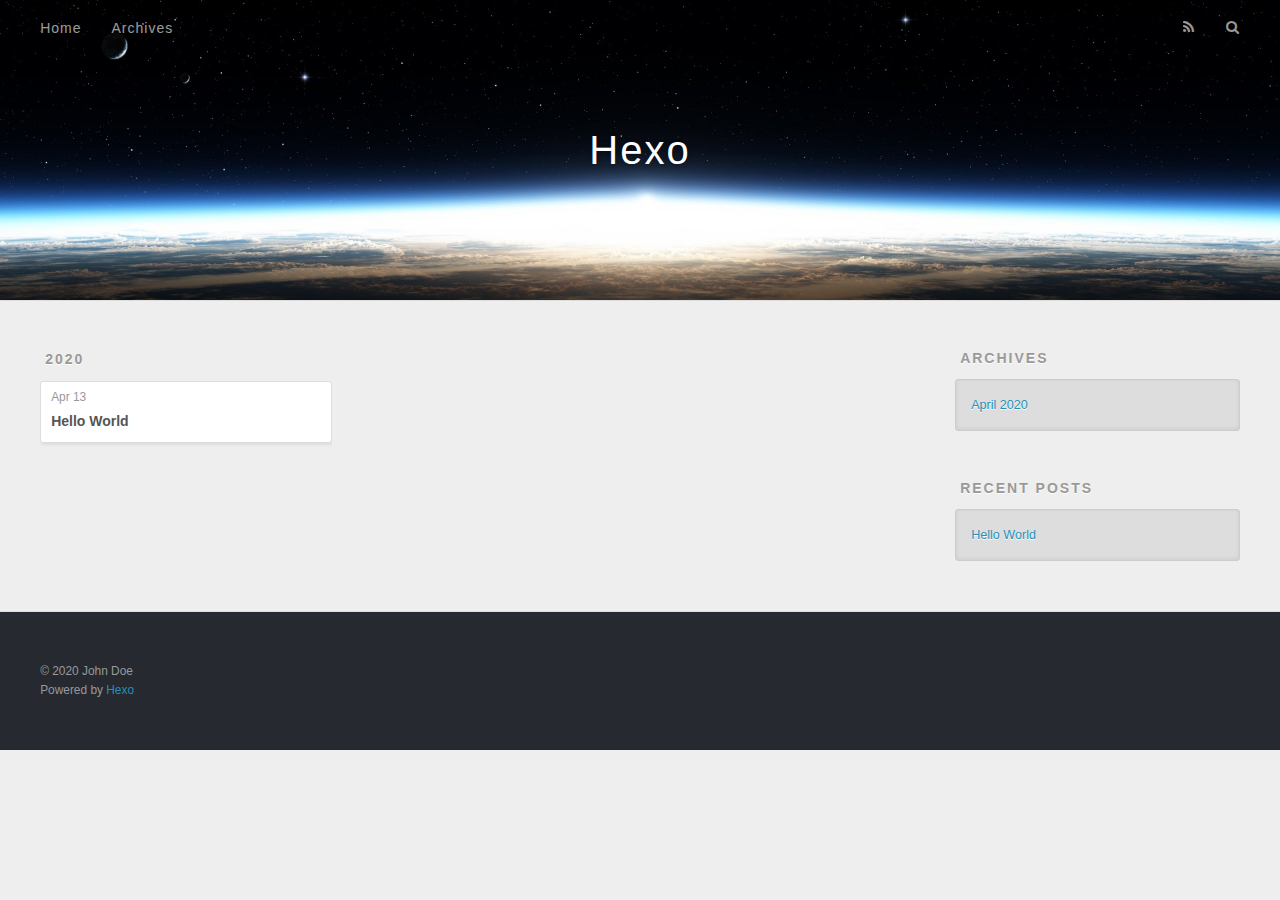
==== archives/index.html @ 8955d58e "Site updated: 2020-04-13 22:33:28" ====
<!DOCTYPE html>
<html>
<head>
  <meta charset="utf-8">
  

  
  <title>Archives | Hexo</title>
  <meta name="viewport" content="width=device-width, initial-scale=1, maximum-scale=1">
  <meta property="og:type" content="website">
<meta property="og:title" content="Hexo">
<meta property="og:url" content="http://yoursite.com/archives/index.html">
<meta property="og:site_name" content="Hexo">
<meta property="og:locale" content="en_US">
<meta property="article:author" content="John Doe">
<meta name="twitter:card" content="summary">
  
    <link rel="alternate" href="/atom.xml" title="Hexo" type="application/atom+xml">
  
  
    <link rel="icon" href="/favicon.png">
  
  
    <link href="//fonts.googleapis.com/css?family=Source+Code+Pro" rel="stylesheet" type="text/css">
  
  
<link rel="stylesheet" href="/css/style.css">

<meta name="generator" content="Hexo 4.2.0"></head>

<body>
  <div id="container">
    <div id="wrap">
      <header id="header">
  <div id="banner"></div>
  <div id="header-outer" class="outer">
    <div id="header-title" class="inner">
      <h1 id="logo-wrap">
        <a href="/" id="logo">Hexo</a>
      </h1>
      
    </div>
    <div id="header-inner" class="inner">
      <nav id="main-nav">
        <a id="main-nav-toggle" class="nav-icon"></a>
        
          <a class="main-nav-link" href="/">Home</a>
        
          <a class="main-nav-link" href="/archives">Archives</a>
        
      </nav>
      <nav id="sub-nav">
        
          <a id="nav-rss-link" class="nav-icon" href="/atom.xml" title="RSS Feed"></a>
        
        <a id="nav-search-btn" class="nav-icon" title="Search"></a>
      </nav>
      <div id="search-form-wrap">
        <form action="//google.com/search" method="get" accept-charset="UTF-8" class="search-form"><input type="search" name="q" class="search-form-input" placeholder="Search"><button type="submit" class="search-form-submit">&#xF002;</button><input type="hidden" name="sitesearch" value="http://yoursite.com"></form>
      </div>
    </div>
  </div>
</header>
      <div class="outer">
        <section id="main">
  
  
    
    
      
      
      <section class="archives-wrap">
        <div class="archive-year-wrap">
          <a href="/archives/2020" class="archive-year">2020</a>
        </div>
        <div class="archives">
    
    <article class="archive-article archive-type-post">
  <div class="archive-article-inner">
    <header class="archive-article-header">
      <a href="/2020/04/13/hello-world/" class="archive-article-date">
  <time datetime="2020-04-13T14:21:09.228Z" itemprop="datePublished">Apr 13</time>
</a>
      
  
    <h1 itemprop="name">
      <a class="archive-article-title" href="/2020/04/13/hello-world/">Hello World</a>
    </h1>
  

    </header>
  </div>
</article>
  
  
    </div></section>
  


</section>
        
          <aside id="sidebar">
  
    

  
    

  
    
  
    
  <div class="widget-wrap">
    <h3 class="widget-title">Archives</h3>
    <div class="widget">
      <ul class="archive-list"><li class="archive-list-item"><a class="archive-list-link" href="/archives/2020/04/">April 2020</a></li></ul>
    </div>
  </div>


  
    
  <div class="widget-wrap">
    <h3 class="widget-title">Recent Posts</h3>
    <div class="widget">
      <ul>
        
          <li>
            <a href="/2020/04/13/hello-world/">Hello World</a>
          </li>
        
      </ul>
    </div>
  </div>

  
</aside>
        
      </div>
      <footer id="footer">
  
  <div class="outer">
    <div id="footer-info" class="inner">
      &copy; 2020 John Doe<br>
      Powered by <a href="http://hexo.io/" target="_blank">Hexo</a>
    </div>
  </div>
</footer>
    </div>
    <nav id="mobile-nav">
  
    <a href="/" class="mobile-nav-link">Home</a>
  
    <a href="/archives" class="mobile-nav-link">Archives</a>
  
</nav>
    

<script src="//ajax.googleapis.com/ajax/libs/jquery/2.0.3/jquery.min.js"></script>


  
<link rel="stylesheet" href="/fancybox/jquery.fancybox.css">

  
<script src="/fancybox/jquery.fancybox.pack.js"></script>




<script src="/js/script.js"></script>




  </div>
</body>
</html>
---- css/style.css ----
body {
  width: 100%;
}
body:before,
body:after {
  content: "";
  display: table;
}
body:after {
  clear: both;
}
html,
body,
div,
span,
applet,
object,
iframe,
h1,
h2,
h3,
h4,
h5,
h6,
p,
blockquote,
pre,
a,
abbr,
acronym,
address,
big,
cite,
code,
del,
dfn,
em,
img,
ins,
kbd,
q,
s,
samp,
small,
strike,
strong,
sub,
sup,
tt,
var,
dl,
dt,
dd,
ol,
ul,
li,
fieldset,
form,
label,
legend,
table,
caption,
tbody,
tfoot,
thead,
tr,
th,
td {
  margin: 0;
  padding: 0;
  border: 0;
  outline: 0;
  font-weight: inherit;
  font-style: inherit;
  font-family: inherit;
  font-size: 100%;
  vertical-align: baseline;
}
body {
  line-height: 1;
  color: #000;
  background: #fff;
}
ol,
ul {
  list-style: none;
}
table {
  border-collapse: separate;
  border-spacing: 0;
  vertical-align: middle;
}
caption,
th,
td {
  text-align: left;
  font-weight: normal;
  vertical-align: middle;
}
a img {
  border: none;
}
input,
button {
  margin: 0;
  padding: 0;
}
input::-moz-focus-inner,
button::-moz-focus-inner {
  border: 0;
  padding: 0;
}
@font-face {
  font-family: FontAwesome;
  font-style: normal;
  font-weight: normal;
  src: url("fonts/fontawesome-webfont.eot?v=#4.0.3");
  src: url("fonts/fontawesome-webfont.eot?#iefix&v=#4.0.3") format("embedded-opentype"), url("fonts/fontawesome-webfont.woff?v=#4.0.3") format("woff"), url("fonts/fontawesome-webfont.ttf?v=#4.0.3") format("truetype"), url("fonts/fontawesome-webfont.svg#fontawesomeregular?v=#4.0.3") format("svg");
}
html,
body,
#container {
  height: 100%;
}
body {
  background: #eee;
  font: 14px -apple-system, BlinkMacSystemFont, "Segoe UI", "Roboto", "Oxygen", "Ubuntu", "Cantarell", "Fira Sans", "Droid Sans", "Helvetica Neue", sans-serif;
  -webkit-text-size-adjust: 100%;
}
.outer {
  max-width: 1220px;
  margin: 0 auto;
  padding: 0 20px;
}
.outer:before,
.outer:after {
  content: "";
  display: table;
}
.outer:after {
  clear: both;
}
.inner {
  display: inline;
  float: left;
  width: 98.33333333333333%;
  margin: 0 0.833333333333333%;
}
.left,
.alignleft {
  float: left;
}
.right,
.alignright {
  float: right;
}
.clear {
  clear: both;
}
#container {
  position: relative;
}
.mobile-nav-on {
  overflow: hidden;
}
#wrap {
  height: 100%;
  width: 100%;
  position: absolute;
  top: 0;
  left: 0;
  -webkit-transition: 0.2s ease-out;
  -moz-transition: 0.2s ease-out;
  -ms-transition: 0.2s ease-out;
  transition: 0.2s ease-out;
  z-index: 1;
  background: #eee;
}
.mobile-nav-on #wrap {
  left: 280px;
}
@media screen and (min-width: 768px) {
  #main {
    display: inline;
    float: left;
    width: 73.33333333333333%;
    margin: 0 0.833333333333333%;
  }
}
.article-date,
.article-category-link,
.archive-year,
.widget-title {
  text-decoration: none;
  text-transform: uppercase;
  letter-spacing: 2px;
  color: #999;
  margin-bottom: 1em;
  margin-left: 5px;
  line-height: 1em;
  text-shadow: 0 1px #fff;
  font-weight: bold;
}
.article-inner,
.archive-article-inner {
  background: #fff;
  -webkit-box-shadow: 1px 2px 3px #ddd;
  box-shadow: 1px 2px 3px #ddd;
  border: 1px solid #ddd;
  border-radius: 3px;
}
.article-entry h1,
.widget h1 {
  font-size: 2em;
}
.article-entry h2,
.widget h2 {
  font-size: 1.5em;
}
.article-entry h3,
.widget h3 {
  font-size: 1.3em;
}
.article-entry h4,
.widget h4 {
  font-size: 1.2em;
}
.article-entry h5,
.widget h5 {
  font-size: 1em;
}
.article-entry h6,
.widget h6 {
  font-size: 1em;
  color: #999;
}
.article-entry hr,
.widget hr {
  border: 1px dashed #ddd;
}
.article-entry strong,
.widget strong {
  font-weight: bold;
}
.article-entry em,
.widget em,
.article-entry cite,
.widget cite {
  font-style: italic;
}
.article-entry sup,
.widget sup,
.article-entry sub,
.widget sub {
  font-size: 0.75em;
  line-height: 0;
  position: relative;
  vertical-align: baseline;
}
.article-entry sup,
.widget sup {
  top: -0.5em;
}
.article-entry sub,
.widget sub {
  bottom: -0.2em;
}
.article-entry small,
.widget small {
  font-size: 0.85em;
}
.article-entry acronym,
.widget acronym,
.article-entry abbr,
.widget abbr {
  border-bottom: 1px dotted;
}
.article-entry ul,
.widget ul,
.article-entry ol,
.widget ol,
.article-entry dl,
.widget dl {
  margin: 0 20px;
  line-height: 1.6em;
}
.article-entry ul ul,
.widget ul ul,
.article-entry ol ul,
.widget ol ul,
.article-entry ul ol,
.widget ul ol,
.article-entry ol ol,
.widget ol ol {
  margin-top: 0;
  margin-bottom: 0;
}
.article-entry ul,
.widget ul {
  list-style: disc;
}
.article-entry ol,
.widget ol {
  list-style: decimal;
}
.article-entry dt,
.widget dt {
  font-weight: bold;
}
#header {
  height: 300px;
  position: relative;
  border-bottom: 1px solid #ddd;
}
#header:before,
#header:after {
  content: "";
  position: absolute;
  left: 0;
  right: 0;
  height: 40px;
}
#header:before {
  top: 0;
  background: -webkit-linear-gradient(rgba(0,0,0,0.2), transparent);
  background: -moz-linear-gradient(rgba(0,0,0,0.2), transparent);
  background: -ms-linear-gradient(rgba(0,0,0,0.2), transparent);
  background: linear-gradient(rgba(0,0,0,0.2), transparent);
}
#header:after {
  bottom: 0;
  background: -webkit-linear-gradient(transparent, rgba(0,0,0,0.2));
  background: -moz-linear-gradient(transparent, rgba(0,0,0,0.2));
  background: -ms-linear-gradient(transparent, rgba(0,0,0,0.2));
  background: linear-gradient(transparent, rgba(0,0,0,0.2));
}
#header-outer {
  height: 100%;
  position: relative;
}
#header-inner {
  position: relative;
  overflow: hidden;
}
#banner {
  position: absolute;
  top: 0;
  left: 0;
  width: 100%;
  height: 100%;
  background: url("images/banner.jpg") center #000;
  -webkit-background-size: cover;
  -moz-background-size: cover;
  background-size: cover;
  z-index: -1;
}
#header-title {
  text-align: center;
  height: 40px;
  position: absolute;
  top: 50%;
  left: 0;
  margin-top: -20px;
}
#logo,
#subtitle {
  text-decoration: none;
  color: #fff;
  font-weight: 300;
  text-shadow: 0 1px 4px rgba(0,0,0,0.3);
}
#logo {
  font-size: 40px;
  line-height: 40px;
  letter-spacing: 2px;
}
#subtitle {
  font-size: 16px;
  line-height: 16px;
  letter-spacing: 1px;
}
#subtitle-wrap {
  margin-top: 16px;
}
#main-nav {
  float: left;
  margin-left: -15px;
}
.nav-icon,
.main-nav-link {
  float: left;
  color: #fff;
  opacity: 0.6;
  text-decoration: none;
  text-shadow: 0 1px rgba(0,0,0,0.2);
  -webkit-transition: opacity 0.2s;
  -moz-transition: opacity 0.2s;
  -ms-transition: opacity 0.2s;
  transition: opacity 0.2s;
  display: block;
  padding: 20px 15px;
}
.nav-icon:hover,
.main-nav-link:hover {
  opacity: 1;
}
.nav-icon {
  font-family: FontAwesome;
  text-align: center;
  font-size: 14px;
  width: 14px;
  height: 14px;
  padding: 20px 15px;
  position: relative;
  cursor: pointer;
}
.main-nav-link {
  font-weight: 300;
  letter-spacing: 1px;
}
@media screen and (max-width: 479px) {
  .main-nav-link {
    display: none;
  }
}
#main-nav-toggle {
  display: none;
}
#main-nav-toggle:before {
  content: "\f0c9";
}
@media screen and (max-width: 479px) {
  #main-nav-toggle {
    display: block;
  }
}
#sub-nav {
  float: right;
  margin-right: -15px;
}
#nav-rss-link:before {
  content: "\f09e";
}
#nav-search-btn:before {
  content: "\f002";
}
#search-form-wrap {
  position: absolute;
  top: 15px;
  width: 150px;
  height: 30px;
  right: -150px;
  opacity: 0;
  -webkit-transition: 0.2s ease-out;
  -moz-transition: 0.2s ease-out;
  -ms-transition: 0.2s ease-out;
  transition: 0.2s ease-out;
}
#search-form-wrap.on {
  opacity: 1;
  right: 0;
}
@media screen and (max-width: 479px) {
  #search-form-wrap {
    width: 100%;
    right: -100%;
  }
}
.search-form {
  position: absolute;
  top: 0;
  left: 0;
  right: 0;
  background: #fff;
  padding: 5px 15px;
  border-radius: 15px;
  -webkit-box-shadow: 0 0 10px rgba(0,0,0,0.3);
  box-shadow: 0 0 10px rgba(0,0,0,0.3);
}
.search-form-input {
  border: none;
  background: none;
  color: #555;
  width: 100%;
  font: 13px -apple-system, BlinkMacSystemFont, "Segoe UI", "Roboto", "Oxygen", "Ubuntu", "Cantarell", "Fira Sans", "Droid Sans", "Helvetica Neue", sans-serif;
  outline: none;
}
.search-form-input::-webkit-search-results-decoration,
.search-form-input::-webkit-search-cancel-button {
  -webkit-appearance: none;
}
.search-form-submit {
  position: absolute;
  top: 50%;
  right: 10px;
  margin-top: -7px;
  font: 13px FontAwesome;
  border: none;
  background: none;
  color: #bbb;
  cursor: pointer;
}
.search-form-submit:hover,
.search-form-submit:focus {
  color: #777;
}
.article {
  margin: 50px 0;
}
.article-inner {
  overflow: hidden;
}
.article-meta:before,
.article-meta:after {
  content: "";
  display: table;
}
.article-meta:after {
  clear: both;
}
.article-date {
  float: left;
}
.article-category {
  float: left;
  line-height: 1em;
  color: #ccc;
  text-shadow: 0 1px #fff;
  margin-left: 8px;
}
.article-category:before {
  content: "\2022";
}
.article-category-link {
  margin: 0 12px 1em;
}
.article-header {
  padding: 20px 20px 0;
}
.article-title {
  text-decoration: none;
  font-size: 2em;
  font-weight: bold;
  color: #555;
  line-height: 1.1em;
  -webkit-transition: color 0.2s;
  -moz-transition: color 0.2s;
  -ms-transition: color 0.2s;
  transition: color 0.2s;
}
a.article-title:hover {
  color: #258fb8;
}
.article-entry {
  color: #555;
  padding: 0 20px;
}
.article-entry:before,
.article-entry:after {
  content: "";
  display: table;
}
.article-entry:after {
  clear: both;
}
.article-entry p,
.article-entry table {
  line-height: 1.6em;
  margin: 1.6em 0;
}
.article-entry h1,
.article-entry h2,
.article-entry h3,
.article-entry h4,
.article-entry h5,
.article-entry h6 {
  font-weight: bold;
}
.article-entry h1,
.article-entry h2,
.article-entry h3,
.article-entry h4,
.article-entry h5,
.article-entry h6 {
  line-height: 1.1em;
  margin: 1.1em 0;
}
.article-entry a {
  color: #258fb8;
  text-decoration: none;
}
.article-entry a:hover {
  text-decoration: underline;
}
.article-entry ul,
.article-entry ol,
.article-entry dl {
  margin-top: 1.6em;
  margin-bottom: 1.6em;
}
.article-entry img,
.article-entry video {
  max-width: 100%;
  height: auto;
  display: block;
  margin: auto;
}
.article-entry iframe {
  border: none;
}
.article-entry table {
  width: 100%;
  border-collapse: collapse;
  border-spacing: 0;
}
.article-entry th {
  font-weight: bold;
  border-bottom: 3px solid #ddd;
  padding-bottom: 0.5em;
}
.article-entry td {
  border-bottom: 1px solid #ddd;
  padding: 10px 0;
}
.article-entry blockquote {
  font-family: Georgia, "Times New Roman", serif;
  font-size: 1.4em;
  margin: 1.6em 20px;
  text-align: center;
}
.article-entry blockquote footer {
  font-size: 14px;
  margin: 1.6em 0;
  font-family: -apple-system, BlinkMacSystemFont, "Segoe UI", "Roboto", "Oxygen", "Ubuntu", "Cantarell", "Fira Sans", "Droid Sans", "Helvetica Neue", sans-serif;
}
.article-entry blockquote footer cite:before {
  content: "—";
  padding: 0 0.5em;
}
.article-entry .pullquote {
  text-align: left;
  width: 45%;
  margin: 0;
}
.article-entry .pullquote.left {
  margin-left: 0.5em;
  margin-right: 1em;
}
.article-entry .pullquote.right {
  margin-right: 0.5em;
  margin-left: 1em;
}
.article-entry .caption {
  color: #999;
  display: block;
  font-size: 0.9em;
  margin-top: 0.5em;
  position: relative;
  text-align: center;
}
.article-entry .video-container {
  position: relative;
  padding-top: 56.25%;
  height: 0;
  overflow: hidden;
}
.article-entry .video-container iframe,
.article-entry .video-container object,
.article-entry .video-container embed {
  position: absolute;
  top: 0;
  left: 0;
  width: 100%;
  height: 100%;
  margin-top: 0;
}
.article-more-link a {
  display: inline-block;
  line-height: 1em;
  padding: 6px 15px;
  border-radius: 15px;
  background: #eee;
  color: #999;
  text-shadow: 0 1px #fff;
  text-decoration: none;
}
.article-more-link a:hover {
  background: #258fb8;
  color: #fff;
  text-decoration: none;
  text-shadow: 0 1px #1e7293;
}
.article-footer {
  font-size: 0.85em;
  line-height: 1.6em;
  border-top: 1px solid #ddd;
  padding-top: 1.6em;
  margin: 0 20px 20px;
}
.article-footer:before,
.article-footer:after {
  content: "";
  display: table;
}
.article-footer:after {
  clear: both;
}
.article-footer a {
  color: #999;
  text-decoration: none;
}
.article-footer a:hover {
  color: #555;
}
.article-tag-list-item {
  float: left;
  margin-right: 10px;
}
.article-tag-list-link:before {
  content: "#";
}
.article-comment-link {
  float: right;
}
.article-comment-link:before {
  content: "\f075";
  font-family: FontAwesome;
  padding-right: 8px;
}
.article-share-link {
  cursor: pointer;
  float: right;
  margin-left: 20px;
}
.article-share-link:before {
  content: "\f064";
  font-family: FontAwesome;
  padding-right: 6px;
}
#article-nav {
  position: relative;
}
#article-nav:before,
#article-nav:after {
  content: "";
  display: table;
}
#article-nav:after {
  clear: both;
}
@media screen and (min-width: 768px) {
  #article-nav {
    margin: 50px 0;
  }
  #article-nav:before {
    width: 8px;
    height: 8px;
    position: absolute;
    top: 50%;
    left: 50%;
    margin-top: -4px;
    margin-left: -4px;
    content: "";
    border-radius: 50%;
    background: #ddd;
    -webkit-box-shadow: 0 1px 2px #fff;
    box-shadow: 0 1px 2px #fff;
  }
}
.article-nav-link-wrap {
  text-decoration: none;
  text-shadow: 0 1px #fff;
  color: #999;
  -webkit-box-sizing: border-box;
  -moz-box-sizing: border-box;
  box-sizing: border-box;
  margin-top: 50px;
  text-align: center;
  display: block;
}
.article-nav-link-wrap:hover {
  color: #555;
}
@media screen and (min-width: 768px) {
  .article-nav-link-wrap {
    width: 50%;
    margin-top: 0;
  }
}
@media screen and (min-width: 768px) {
  #article-nav-newer {
    float: left;
    text-align: right;
    padding-right: 20px;
  }
}
@media screen and (min-width: 768px) {
  #article-nav-older {
    float: right;
    text-align: left;
    padding-left: 20px;
  }
}
.article-nav-caption {
  text-transform: uppercase;
  letter-spacing: 2px;
  color: #ddd;
  line-height: 1em;
  font-weight: bold;
}
#article-nav-newer .article-nav-caption {
  margin-right: -2px;
}
.article-nav-title {
  font-size: 0.85em;
  line-height: 1.6em;
  margin-top: 0.5em;
}
.article-share-box {
  position: absolute;
  display: none;
  background: #fff;
  -webkit-box-shadow: 1px 2px 10px rgba(0,0,0,0.2);
  box-shadow: 1px 2px 10px rgba(0,0,0,0.2);
  border-radius: 3px;
  margin-left: -145px;
  overflow: hidden;
  z-index: 1;
}
.article-share-box.on {
  display: block;
}
.article-share-input {
  width: 100%;
  background: none;
  -webkit-box-sizing: border-box;
  -moz-box-sizing: border-box;
  box-sizing: border-box;
  font: 14px -apple-system, BlinkMacSystemFont, "Segoe UI", "Roboto", "Oxygen", "Ubuntu", "Cantarell", "Fira Sans", "Droid Sans", "Helvetica Neue", sans-serif;
  padding: 0 15px;
  color: #555;
  outline: none;
  border: 1px solid #ddd;
  border-radius: 3px 3px 0 0;
  height: 36px;
  line-height: 36px;
}
.article-share-links {
  background: #eee;
}
.article-share-links:before,
.article-share-links:after {
  content: "";
  display: table;
}
.article-share-links:after {
  clear: both;
}
.article-share-twitter,
.article-share-facebook,
.article-share-pinterest,
.article-share-google {
  width: 50px;
  height: 36px;
  display: block;
  float: left;
  position: relative;
  color: #999;
  text-shadow: 0 1px #fff;
}
.article-share-twitter:before,
.article-share-facebook:before,
.article-share-pinterest:before,
.article-share-google:before {
  font-size: 20px;
  font-family: FontAwesome;
  width: 20px;
  height: 20px;
  position: absolute;
  top: 50%;
  left: 50%;
  margin-top: -10px;
  margin-left: -10px;
  text-align: center;
}
.article-share-twitter:hover,
.article-share-facebook:hover,
.article-share-pinterest:hover,
.article-share-google:hover {
  color: #fff;
}
.article-share-twitter:before {
  content: "\f099";
}
.article-share-twitter:hover {
  background: #00aced;
  text-shadow: 0 1px #008abe;
}
.article-share-facebook:before {
  content: "\f09a";
}
.article-share-facebook:hover {
  background: #3b5998;
  text-shadow: 0 1px #2f477a;
}
.article-share-pinterest:before {
  content: "\f0d2";
}
.article-share-pinterest:hover {
  background: #cb2027;
  text-shadow: 0 1px #a21a1f;
}
.article-share-google:before {
  content: "\f0d5";
}
.article-share-google:hover {
  background: #dd4b39;
  text-shadow: 0 1px #be3221;
}
.article-gallery {
  background: #000;
  position: relative;
}
.article-gallery-photos {
  position: relative;
  overflow: hidden;
}
.article-gallery-img {
  display: none;
  max-width: 100%;
}
.article-gallery-img:first-child {
  display: block;
}
.article-gallery-img.loaded {
  position: absolute;
  display: block;
}
.article-gallery-img img {
  display: block;
  max-width: 100%;
  margin: 0 auto;
}
#comments {
  background: #fff;
  -webkit-box-shadow: 1px 2px 3px #ddd;
  box-shadow: 1px 2px 3px #ddd;
  padding: 20px;
  border: 1px solid #ddd;
  border-radius: 3px;
  margin: 50px 0;
}
#comments a {
  color: #258fb8;
}
.archives-wrap {
  margin: 50px 0;
}
.archives:before,
.archives:after {
  content: "";
  display: table;
}
.archives:after {
  clear: both;
}
.archive-year-wrap {
  margin-bottom: 1em;
}
.archives {
  -webkit-column-gap: 10px;
  -moz-column-gap: 10px;
  column-gap: 10px;
}
@media screen and (min-width: 480px) and (max-width: 767px) {
  .archives {
    -webkit-column-count: 2;
    -moz-column-count: 2;
    column-count: 2;
  }
}
@media screen and (min-width: 768px) {
  .archives {
    -webkit-column-count: 3;
    -moz-column-count: 3;
    column-count: 3;
  }
}
.archive-article {
  -webkit-column-break-inside: avoid;
  page-break-inside: avoid;
  overflow: hidden;
  break-inside: avoid-column;
}
.archive-article-inner {
  padding: 10px;
  margin-bottom: 15px;
}
.archive-article-title {
  text-decoration: none;
  font-weight: bold;
  color: #555;
  -webkit-transition: color 0.2s;
  -moz-transition: color 0.2s;
  -ms-transition: color 0.2s;
  transition: color 0.2s;
  line-height: 1.6em;
}
.archive-article-title:hover {
  color: #258fb8;
}
.archive-article-footer {
  margin-top: 1em;
}
.archive-article-date {
  color: #999;
  text-decoration: none;
  font-size: 0.85em;
  line-height: 1em;
  margin-bottom: 0.5em;
  display: block;
}
#page-nav {
  margin: 50px auto;
  background: #fff;
  -webkit-box-shadow: 1px 2px 3px #ddd;
  box-shadow: 1px 2px 3px #ddd;
  border: 1px solid #ddd;
  border-radius: 3px;
  text-align: center;
  color: #999;
  overflow: hidden;
}
#page-nav:before,
#page-nav:after {
  content: "";
  display: table;
}
#page-nav:after {
  clear: both;
}
#page-nav a,
#page-nav span {
  padding: 10px 20px;
  line-height: 1;
  height: 2ex;
}
#page-nav a {
  color: #999;
  text-decoration: none;
}
#page-nav a:hover {
  background: #999;
  color: #fff;
}
#page-nav .prev {
  float: left;
}
#page-nav .next {
  float: right;
}
#page-nav .page-number {
  display: inline-block;
}
@media screen and (max-width: 479px) {
  #page-nav .page-number {
    display: none;
  }
}
#page-nav .current {
  color: #555;
  font-weight: bold;
}
#page-nav .space {
  color: #ddd;
}
#footer {
  background: #262a30;
  padding: 50px 0;
  border-top: 1px solid #ddd;
  color: #999;
}
#footer a {
  color: #258fb8;
  text-decoration: none;
}
#footer a:hover {
  text-decoration: underline;
}
#footer-info {
  line-height: 1.6em;
  font-size: 0.85em;
}
.article-entry pre,
.article-entry .highlight {
  background: #2d2d2d;
  margin: 0 -20px;
  padding: 15px 20px;
  border-style: solid;
  border-color: #ddd;
  border-width: 1px 0;
  overflow: auto;
  color: #ccc;
  line-height: 22.400000000000002px;
}
.article-entry .highlight .gutter pre,
.article-entry .gist .gist-file .gist-data .line-numbers {
  color: #666;
  font-size: 0.85em;
}
.article-entry pre,
.article-entry code {
  font-family: "Source Code Pro", Consolas, Monaco, Menlo, Consolas, monospace;
}
.article-entry code {
  background: #eee;
  text-shadow: 0 1px #fff;
  padding: 0 0.3em;
}
.article-entry pre code {
  background: none;
  text-shadow: none;
  padding: 0;
}
.article-entry .highlight pre {
  border: none;
  margin: 0;
  padding: 0;
}
.article-entry .highlight table {
  margin: 0;
  width: auto;
}
.article-entry .highlight td {
  border: none;
  padding: 0;
}
.article-entry .highlight figcaption {
  font-size: 0.85em;
  color: #999;
  line-height: 1em;
  margin-bottom: 1em;
}
.article-entry .highlight figcaption:before,
.article-entry .highlight figcaption:after {
  content: "";
  display: table;
}
.article-entry .highlight figcaption:after {
  clear: both;
}
.article-entry .highlight figcaption a {
  float: right;
}
.article-entry .highlight .gutter pre {
  text-align: right;
  padding-right: 20px;
}
.article-entry .highlight .line {
  height: 22.400000000000002px;
}
.article-entry .highlight .line.marked {
  background: #515151;
}
.article-entry .gist {
  margin: 0 -20px;
  border-style: solid;
  border-color: #ddd;
  border-width: 1px 0;
  background: #2d2d2d;
  padding: 15px 20px 15px 0;
}
.article-entry .gist .gist-file {
  border: none;
  font-family: "Source Code Pro", Consolas, Monaco, Menlo, Consolas, monospace;
  margin: 0;
}
.article-entry .gist .gist-file .gist-data {
  background: none;
  border: none;
}
.article-entry .gist .gist-file .gist-data .line-numbers {
  background: none;
  border: none;
  padding: 0 20px 0 0;
}
.article-entry .gist .gist-file .gist-data .line-data {
  padding: 0 !important;
}
.article-entry .gist .gist-file .highlight {
  margin: 0;
  padding: 0;
  border: none;
}
.article-entry .gist .gist-file .gist-meta {
  background: #2d2d2d;
  color: #999;
  font: 0.85em -apple-system, BlinkMacSystemFont, "Segoe UI", "Roboto", "Oxygen", "Ubuntu", "Cantarell", "Fira Sans", "Droid Sans", "Helvetica Neue", sans-serif;
  text-shadow: 0 0;
  padding: 0;
  margin-top: 1em;
  margin-left: 20px;
}
.article-entry .gist .gist-file .gist-meta a {
  color: #258fb8;
  font-weight: normal;
}
.article-entry .gist .gist-file .gist-meta a:hover {
  text-decoration: underline;
}
pre .comment,
pre .title {
  color: #999;
}
pre .variable,
pre .attribute,
pre .tag,
pre .regexp,
pre .ruby .constant,
pre .xml .tag .title,
pre .xml .pi,
pre .xml .doctype,
pre .html .doctype,
pre .css .id,
pre .css .class,
pre .css .pseudo {
  color: #f2777a;
}
pre .number,
pre .preprocessor,
pre .built_in,
pre .literal,
pre .params,
pre .constant {
  color: #f99157;
}
pre .class,
pre .ruby .class .title,
pre .css .rules .attribute {
  color: #9c9;
}
pre .string,
pre .value,
pre .inheritance,
pre .header,
pre .ruby .symbol,
pre .xml .cdata {
  color: #9c9;
}
pre .css .hexcolor {
  color: #6cc;
}
pre .function,
pre .python .decorator,
pre .python .title,
pre .ruby .function .title,
pre .ruby .title .keyword,
pre .perl .sub,
pre .javascript .title,
pre .coffeescript .title {
  color: #69c;
}
pre .keyword,
pre .javascript .function {
  color: #c9c;
}
@media screen and (max-width: 479px) {
  #mobile-nav {
    position: absolute;
    top: 0;
    left: 0;
    width: 280px;
    height: 100%;
    background: #191919;
    border-right: 1px solid #fff;
  }
}
@media screen and (max-width: 479px) {
  .mobile-nav-link {
    display: block;
    color: #999;
    text-decoration: none;
    padding: 15px 20px;
    font-weight: bold;
  }
  .mobile-nav-link:hover {
    color: #fff;
  }
}
@media screen and (min-width: 768px) {
  #sidebar {
    display: inline;
    float: left;
    width: 23.333333333333332%;
    margin: 0 0.833333333333333%;
  }
}
.widget-wrap {
  margin: 50px 0;
}
.widget {
  color: #777;
  text-shadow: 0 1px #fff;
  background: #ddd;
  -webkit-box-shadow: 0 -1px 4px #ccc inset;
  box-shadow: 0 -1px 4px #ccc inset;
  border: 1px solid #ccc;
  padding: 15px;
  border-radius: 3px;
}
.widget a {
  color: #258fb8;
  text-decoration: none;
}
.widget a:hover {
  text-decoration: underline;
}
.widget ul ul,
.widget ol ul,
.widget dl ul,
.widget ul ol,
.widget ol ol,
.widget dl ol,
.widget ul dl,
.widget ol dl,
.widget dl dl {
  margin-left: 15px;
  list-style: disc;
}
.widget {
  line-height: 1.6em;
  word-wrap: break-word;
  font-size: 0.9em;
}
.widget ul,
.widget ol {
  list-style: none;
  margin: 0;
}
.widget ul ul,
.widget ol ul,
.widget ul ol,
.widget ol ol {
  margin: 0 20px;
}
.widget ul ul,
.widget ol ul {
  list-style: disc;
}
.widget ul ol,
.widget ol ol {
  list-style: decimal;
}
.category-list-count,
.tag-list-count,
.archive-list-count {
  padding-left: 5px;
  color: #999;
  font-size: 0.85em;
}
.category-list-count:before,
.tag-list-count:before,
.archive-list-count:before {
  content: "(";
}
.category-list-count:after,
.tag-list-count:after,
.archive-list-count:after {
  content: ")";
}
.tagcloud a {
  margin-right: 5px;
  display: inline-block;
}
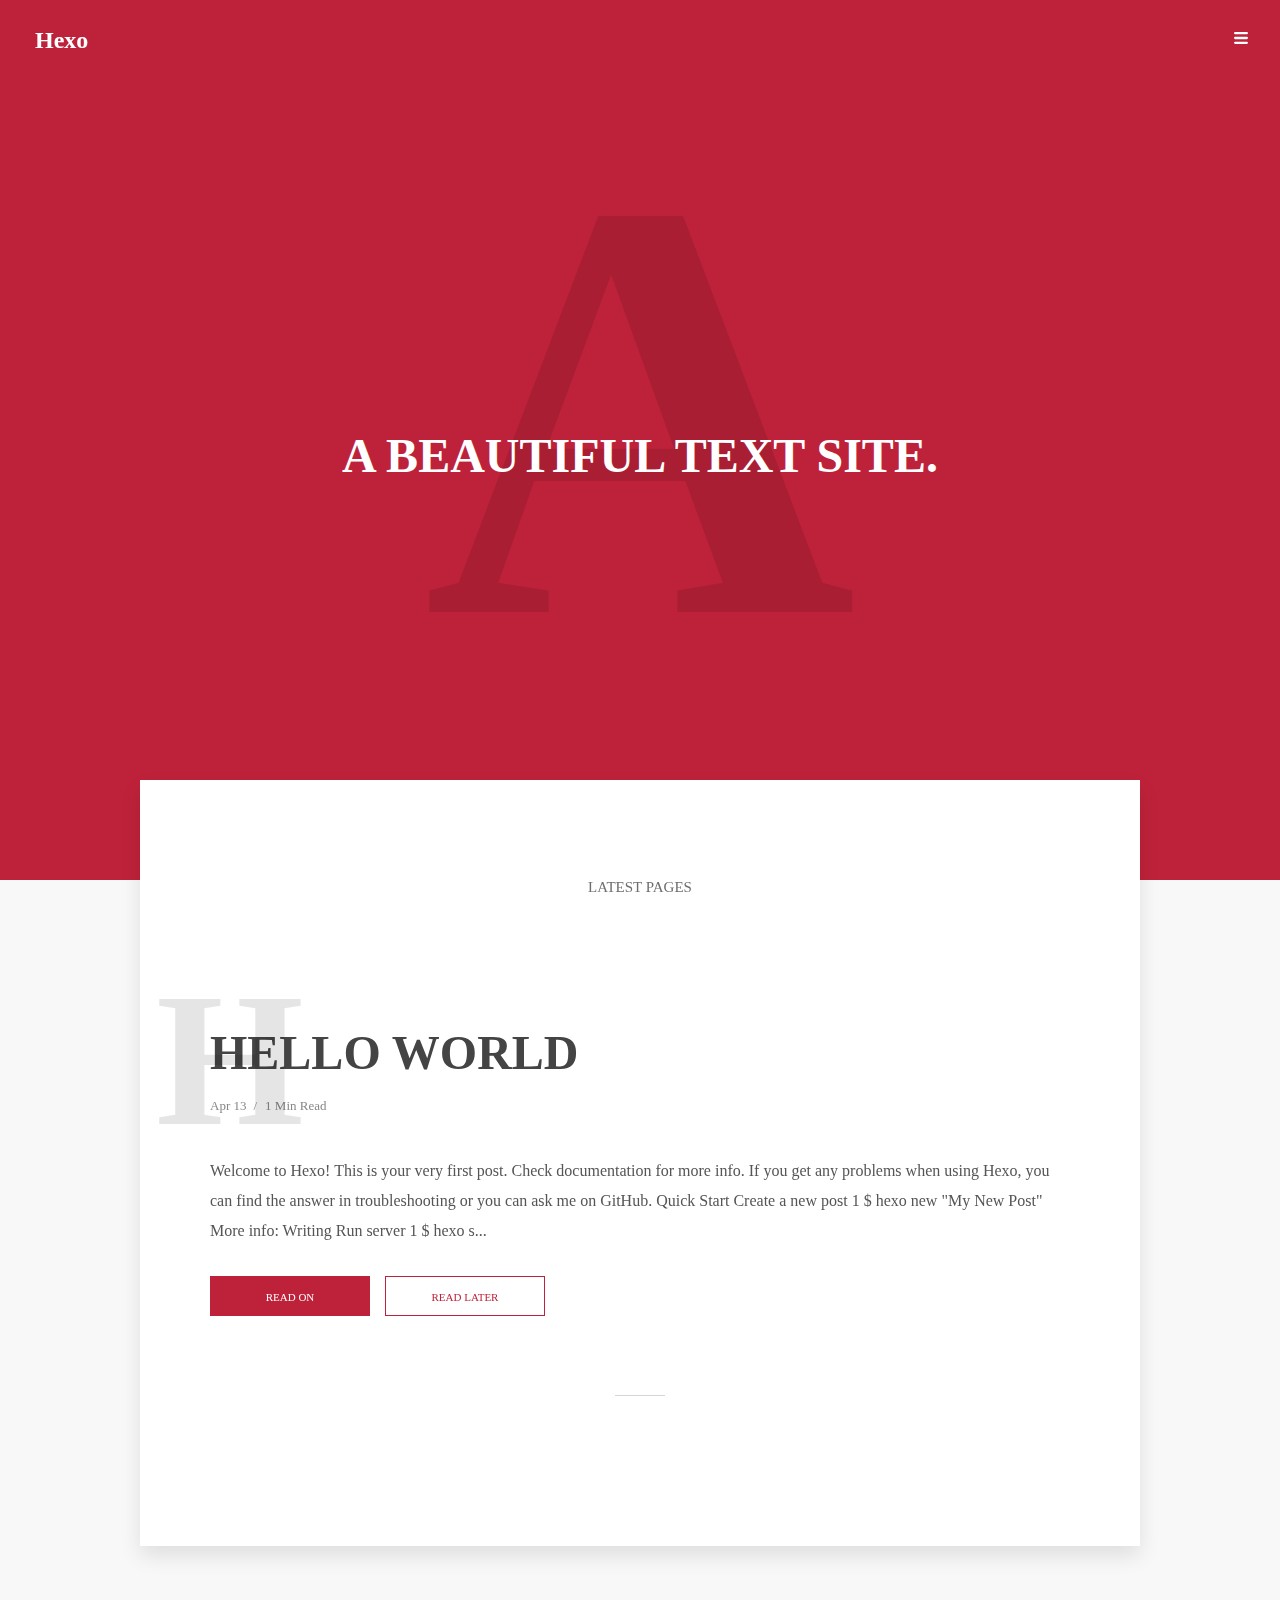
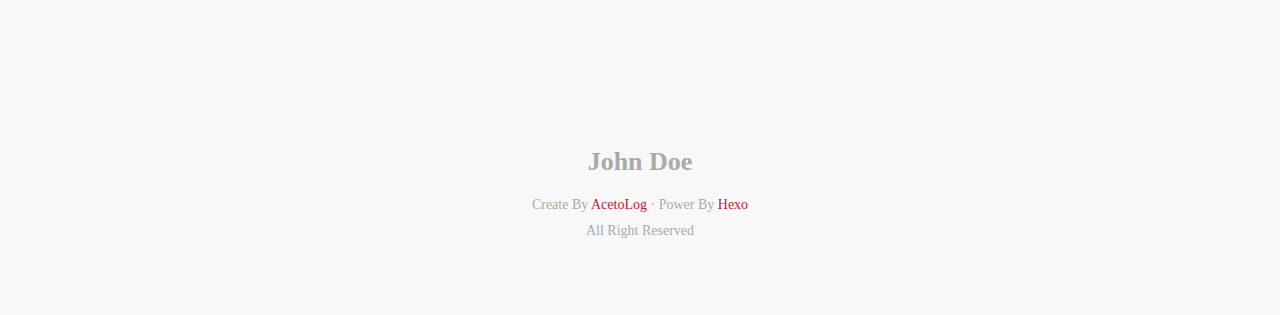
==== commit 03ada4b4: "Site updated: 2020-04-13 23:18:14" ====
--- a/archives/index.html
+++ b/archives/index.html
@@ -1,178 +1,17 @@
-<!DOCTYPE html>
-<html>
-<head>
-  <meta charset="utf-8">
-  
+<!DOCTYPE html><html lang="en"><head><meta charset="UTF-8"><title></title><meta name="viewport" content="width=device-width, initial-scale=1"><link rel="stylesheet" href="/./css/style.css"><link rel="shortcut icon" href="/./favicon.ico"><link rel="apple-touch-icon" href="/./apple-touch-icon.png"><meta name="generator" content="Hexo 4.2.0"></head><body><header class="al_header al_pos_fixed"><div class="al_header_container dis_flex_jcenter"><div class="al_header_container_left"><div class="al_header_site_title"><a href="/">Hexo</a></div></div><div class="dis_flex_jcenter"><div class="al_header_setting"><svg class="al_header_icon"><use xmlns="http://www.w3.org/2000/svg" xlink:href="/assets/svg_icons.svg#svg-menu"></use></svg></div></div></div></header><div class="al_sidebar"><div class="al_sidebar_overlay al_full_cover"></div><div class="al_pos_fixed al_sidebar_cnt"><div class="dis_flex_acenter al_sidebar_header"><h3>Hexo</h3><div class="al_sidebar_close al_header_setting"><svg class="al_header_icon"><use xmlns="http://www.w3.org/2000/svg" xlink:href="/assets/svg_icons.svg#svg-close"></use></svg></div></div><div class="al_sidebar_author_cnt"><div class="al_sidebar_author_info"><h4>John Doe</h4><img class="al_sidebar_avatar" src="https://yourAvatorURL"><p></p></div></div></div></div><div class="al_index_background dis_flex_center al_full_cover"><div class="al_pos_ab al_letter al_index_background_letter">A</div><h2 class="al_index_background_bio">A Beautiful Text Site.</h2></div><div class="al_index_container"><div class="al_pos_ab al_fake_background"></div><div class="al_main_container"><div class="al_section_container dis_flex_jcenter"><div class="section_header">LATEST PAGES</div></div><ur class="al_post_list"><li class="al_index_pageList_item al_index_page_seperator"><div class="al_index_post_title_cnt dis_flex"><div class="al_pos_ab al_letter al_index_post_title_letter">H</div><h2 class="al_index_post_title"><a href="/2020/04/13/hello-world/">Hello World</a></h2><div class="al_index_post_extra dis_flex"><div class="al_index_post_date al_index_post_extra_item">Apr 13</div><div class="al_index_post_read_time">1 Min Read</div></div></div><div class="al_index_post_excerpt_cnt"><p class="al_index_post_excerpt">Welcome to Hexo! This is your very first post. Check documentation for more info. If you get any problems when using Hexo, you can find the answer in troubleshooting or you can ask me on GitHub.
 
-  
-  <title>Archives | Hexo</title>
-  <meta name="viewport" content="width=device-width, initial-scale=1, maximum-scale=1">
-  <meta property="og:type" content="website">
-<meta property="og:title" content="Hexo">
-<meta property="og:url" content="http://yoursite.com/archives/index.html">
-<meta property="og:site_name" content="Hexo">
-<meta property="og:locale" content="en_US">
-<meta property="article:author" content="John Doe">
-<meta name="twitter:card" content="summary">
-  
-    <link rel="alternate" href="/atom.xml" title="Hexo" type="application/atom+xml">
-  
-  
-    <link rel="icon" href="/favicon.png">
-  
-  
-    <link href="//fonts.googleapis.com/css?family=Source+Code+Pro" rel="stylesheet" type="text/css">
-  
-  
-<link rel="stylesheet" href="/css/style.css">
-
-<meta name="generator" content="Hexo 4.2.0"></head>
-
-<body>
-  <div id="container">
-    <div id="wrap">
-      <header id="header">
-  <div id="banner"></div>
-  <div id="header-outer" class="outer">
-    <div id="header-title" class="inner">
-      <h1 id="logo-wrap">
-        <a href="/" id="logo">Hexo</a>
-      </h1>
-      
-    </div>
-    <div id="header-inner" class="inner">
-      <nav id="main-nav">
-        <a id="main-nav-toggle" class="nav-icon"></a>
-        
-          <a class="main-nav-link" href="/">Home</a>
-        
-          <a class="main-nav-link" href="/archives">Archives</a>
-        
-      </nav>
-      <nav id="sub-nav">
-        
-          <a id="nav-rss-link" class="nav-icon" href="/atom.xml" title="RSS Feed"></a>
-        
-        <a id="nav-search-btn" class="nav-icon" title="Search"></a>
-      </nav>
-      <div id="search-form-wrap">
-        <form action="//google.com/search" method="get" accept-charset="UTF-8" class="search-form"><input type="search" name="q" class="search-form-input" placeholder="Search"><button type="submit" class="search-form-submit">&#xF002;</button><input type="hidden" name="sitesearch" value="http://yoursite.com"></form>
-      </div>
-    </div>
-  </div>
-</header>
-      <div class="outer">
-        <section id="main">
-  
-  
-    
-    
-      
-      
-      <section class="archives-wrap">
-        <div class="archive-year-wrap">
-          <a href="/archives/2020" class="archive-year">2020</a>
-        </div>
-        <div class="archives">
-    
-    <article class="archive-article archive-type-post">
-  <div class="archive-article-inner">
-    <header class="archive-article-header">
-      <a href="/2020/04/13/hello-world/" class="archive-article-date">
-  <time datetime="2020-04-13T14:21:09.228Z" itemprop="datePublished">Apr 13</time>
-</a>
-      
-  
-    <h1 itemprop="name">
-      <a class="archive-article-title" href="/2020/04/13/hello-world/">Hello World</a>
-    </h1>
-  
-
-    </header>
-  </div>
-</article>
-  
-  
-    </div></section>
-  
+Quick Start
+Create a new post
+1
 
 
-</section>
-        
-          <aside id="sidebar">
-  
-    
-
-  
-    
-
-  
-    
-  
-    
-  <div class="widget-wrap">
-    <h3 class="widget-title">Archives</h3>
-    <div class="widget">
-      <ul class="archive-list"><li class="archive-list-item"><a class="archive-list-link" href="/archives/2020/04/">April 2020</a></li></ul>
-    </div>
-  </div>
+$ hexo new &quot;My New Post&quot;
 
 
-  
-    
-  <div class="widget-wrap">
-    <h3 class="widget-title">Recent Posts</h3>
-    <div class="widget">
-      <ul>
-        
-          <li>
-            <a href="/2020/04/13/hello-world/">Hello World</a>
-          </li>
-        
-      </ul>
-    </div>
-  </div>
+More info: Writing
 
-  
-</aside>
-        
-      </div>
-      <footer id="footer">
-  
-  <div class="outer">
-    <div id="footer-info" class="inner">
-      &copy; 2020 John Doe<br>
-      Powered by <a href="http://hexo.io/" target="_blank">Hexo</a>
-    </div>
-  </div>
-</footer>
-    </div>
-    <nav id="mobile-nav">
-  
-    <a href="/" class="mobile-nav-link">Home</a>
-  
-    <a href="/archives" class="mobile-nav-link">Archives</a>
-  
-</nav>
-    
-
-<script src="//ajax.googleapis.com/ajax/libs/jquery/2.0.3/jquery.min.js"></script>
+Run server
+1
 
 
-  
-<link rel="stylesheet" href="/fancybox/jquery.fancybox.css">
-
-  
-<script src="/fancybox/jquery.fancybox.pack.js"></script>
-
-
-
-
-<script src="/js/script.js"></script>
-
-
-
-
-  </div>
-</body>
-</html>+$ hexo s...</p></div><div class="al_index_post_button_cnt dis_flex"><a class="al_button al_button_theme al_index_post_button" href="/2020/04/13/hello-world/">READ ON</a><a class="al_button al_button_transparent al_index_post_button" href="https://getpocket.com/edit?url=http%3A%2F%2Fyoursite.com%2F%2F2020%2F04%2F13%2Fhello-world%2F" target="_blank" rel="noopener">READ LATER</a></div></li></ur><nav class="dis_flex post-nav"><span class="prev"></span><span class="next"></span></nav></div></div><div class="al_index_footer dis_flex dis_flex_center"><div class="al_index_footer_item al_index_footer_title">John Doe</div><div class="al_index_footer_item al_index_footer_extra">Create By <a href="https://github.com/iGuan7u/Acetolog" target="_blank" rel="noopener">AcetoLog </a>· Power By <a href="https://hexo.io/" target="_blank" rel="noopener">Hexo</a></div><div class="al_index_footer_item al_index_footer_extra_right">All Right Reserved</div></div><script type="text/javascript" async="async" src="/javascripts/acelog.js"></script></body></html>--- a/css/style.css
+++ b/css/style.css
@@ -1,1374 +1 @@
-body {
-  width: 100%;
-}
-body:before,
-body:after {
-  content: "";
-  display: table;
-}
-body:after {
-  clear: both;
-}
-html,
-body,
-div,
-span,
-applet,
-object,
-iframe,
-h1,
-h2,
-h3,
-h4,
-h5,
-h6,
-p,
-blockquote,
-pre,
-a,
-abbr,
-acronym,
-address,
-big,
-cite,
-code,
-del,
-dfn,
-em,
-img,
-ins,
-kbd,
-q,
-s,
-samp,
-small,
-strike,
-strong,
-sub,
-sup,
-tt,
-var,
-dl,
-dt,
-dd,
-ol,
-ul,
-li,
-fieldset,
-form,
-label,
-legend,
-table,
-caption,
-tbody,
-tfoot,
-thead,
-tr,
-th,
-td {
-  margin: 0;
-  padding: 0;
-  border: 0;
-  outline: 0;
-  font-weight: inherit;
-  font-style: inherit;
-  font-family: inherit;
-  font-size: 100%;
-  vertical-align: baseline;
-}
-body {
-  line-height: 1;
-  color: #000;
-  background: #fff;
-}
-ol,
-ul {
-  list-style: none;
-}
-table {
-  border-collapse: separate;
-  border-spacing: 0;
-  vertical-align: middle;
-}
-caption,
-th,
-td {
-  text-align: left;
-  font-weight: normal;
-  vertical-align: middle;
-}
-a img {
-  border: none;
-}
-input,
-button {
-  margin: 0;
-  padding: 0;
-}
-input::-moz-focus-inner,
-button::-moz-focus-inner {
-  border: 0;
-  padding: 0;
-}
-@font-face {
-  font-family: FontAwesome;
-  font-style: normal;
-  font-weight: normal;
-  src: url("fonts/fontawesome-webfont.eot?v=#4.0.3");
-  src: url("fonts/fontawesome-webfont.eot?#iefix&v=#4.0.3") format("embedded-opentype"), url("fonts/fontawesome-webfont.woff?v=#4.0.3") format("woff"), url("fonts/fontawesome-webfont.ttf?v=#4.0.3") format("truetype"), url("fonts/fontawesome-webfont.svg#fontawesomeregular?v=#4.0.3") format("svg");
-}
-html,
-body,
-#container {
-  height: 100%;
-}
-body {
-  background: #eee;
-  font: 14px -apple-system, BlinkMacSystemFont, "Segoe UI", "Roboto", "Oxygen", "Ubuntu", "Cantarell", "Fira Sans", "Droid Sans", "Helvetica Neue", sans-serif;
-  -webkit-text-size-adjust: 100%;
-}
-.outer {
-  max-width: 1220px;
-  margin: 0 auto;
-  padding: 0 20px;
-}
-.outer:before,
-.outer:after {
-  content: "";
-  display: table;
-}
-.outer:after {
-  clear: both;
-}
-.inner {
-  display: inline;
-  float: left;
-  width: 98.33333333333333%;
-  margin: 0 0.833333333333333%;
-}
-.left,
-.alignleft {
-  float: left;
-}
-.right,
-.alignright {
-  float: right;
-}
-.clear {
-  clear: both;
-}
-#container {
-  position: relative;
-}
-.mobile-nav-on {
-  overflow: hidden;
-}
-#wrap {
-  height: 100%;
-  width: 100%;
-  position: absolute;
-  top: 0;
-  left: 0;
-  -webkit-transition: 0.2s ease-out;
-  -moz-transition: 0.2s ease-out;
-  -ms-transition: 0.2s ease-out;
-  transition: 0.2s ease-out;
-  z-index: 1;
-  background: #eee;
-}
-.mobile-nav-on #wrap {
-  left: 280px;
-}
-@media screen and (min-width: 768px) {
-  #main {
-    display: inline;
-    float: left;
-    width: 73.33333333333333%;
-    margin: 0 0.833333333333333%;
-  }
-}
-.article-date,
-.article-category-link,
-.archive-year,
-.widget-title {
-  text-decoration: none;
-  text-transform: uppercase;
-  letter-spacing: 2px;
-  color: #999;
-  margin-bottom: 1em;
-  margin-left: 5px;
-  line-height: 1em;
-  text-shadow: 0 1px #fff;
-  font-weight: bold;
-}
-.article-inner,
-.archive-article-inner {
-  background: #fff;
-  -webkit-box-shadow: 1px 2px 3px #ddd;
-  box-shadow: 1px 2px 3px #ddd;
-  border: 1px solid #ddd;
-  border-radius: 3px;
-}
-.article-entry h1,
-.widget h1 {
-  font-size: 2em;
-}
-.article-entry h2,
-.widget h2 {
-  font-size: 1.5em;
-}
-.article-entry h3,
-.widget h3 {
-  font-size: 1.3em;
-}
-.article-entry h4,
-.widget h4 {
-  font-size: 1.2em;
-}
-.article-entry h5,
-.widget h5 {
-  font-size: 1em;
-}
-.article-entry h6,
-.widget h6 {
-  font-size: 1em;
-  color: #999;
-}
-.article-entry hr,
-.widget hr {
-  border: 1px dashed #ddd;
-}
-.article-entry strong,
-.widget strong {
-  font-weight: bold;
-}
-.article-entry em,
-.widget em,
-.article-entry cite,
-.widget cite {
-  font-style: italic;
-}
-.article-entry sup,
-.widget sup,
-.article-entry sub,
-.widget sub {
-  font-size: 0.75em;
-  line-height: 0;
-  position: relative;
-  vertical-align: baseline;
-}
-.article-entry sup,
-.widget sup {
-  top: -0.5em;
-}
-.article-entry sub,
-.widget sub {
-  bottom: -0.2em;
-}
-.article-entry small,
-.widget small {
-  font-size: 0.85em;
-}
-.article-entry acronym,
-.widget acronym,
-.article-entry abbr,
-.widget abbr {
-  border-bottom: 1px dotted;
-}
-.article-entry ul,
-.widget ul,
-.article-entry ol,
-.widget ol,
-.article-entry dl,
-.widget dl {
-  margin: 0 20px;
-  line-height: 1.6em;
-}
-.article-entry ul ul,
-.widget ul ul,
-.article-entry ol ul,
-.widget ol ul,
-.article-entry ul ol,
-.widget ul ol,
-.article-entry ol ol,
-.widget ol ol {
-  margin-top: 0;
-  margin-bottom: 0;
-}
-.article-entry ul,
-.widget ul {
-  list-style: disc;
-}
-.article-entry ol,
-.widget ol {
-  list-style: decimal;
-}
-.article-entry dt,
-.widget dt {
-  font-weight: bold;
-}
-#header {
-  height: 300px;
-  position: relative;
-  border-bottom: 1px solid #ddd;
-}
-#header:before,
-#header:after {
-  content: "";
-  position: absolute;
-  left: 0;
-  right: 0;
-  height: 40px;
-}
-#header:before {
-  top: 0;
-  background: -webkit-linear-gradient(rgba(0,0,0,0.2), transparent);
-  background: -moz-linear-gradient(rgba(0,0,0,0.2), transparent);
-  background: -ms-linear-gradient(rgba(0,0,0,0.2), transparent);
-  background: linear-gradient(rgba(0,0,0,0.2), transparent);
-}
-#header:after {
-  bottom: 0;
-  background: -webkit-linear-gradient(transparent, rgba(0,0,0,0.2));
-  background: -moz-linear-gradient(transparent, rgba(0,0,0,0.2));
-  background: -ms-linear-gradient(transparent, rgba(0,0,0,0.2));
-  background: linear-gradient(transparent, rgba(0,0,0,0.2));
-}
-#header-outer {
-  height: 100%;
-  position: relative;
-}
-#header-inner {
-  position: relative;
-  overflow: hidden;
-}
-#banner {
-  position: absolute;
-  top: 0;
-  left: 0;
-  width: 100%;
-  height: 100%;
-  background: url("images/banner.jpg") center #000;
-  -webkit-background-size: cover;
-  -moz-background-size: cover;
-  background-size: cover;
-  z-index: -1;
-}
-#header-title {
-  text-align: center;
-  height: 40px;
-  position: absolute;
-  top: 50%;
-  left: 0;
-  margin-top: -20px;
-}
-#logo,
-#subtitle {
-  text-decoration: none;
-  color: #fff;
-  font-weight: 300;
-  text-shadow: 0 1px 4px rgba(0,0,0,0.3);
-}
-#logo {
-  font-size: 40px;
-  line-height: 40px;
-  letter-spacing: 2px;
-}
-#subtitle {
-  font-size: 16px;
-  line-height: 16px;
-  letter-spacing: 1px;
-}
-#subtitle-wrap {
-  margin-top: 16px;
-}
-#main-nav {
-  float: left;
-  margin-left: -15px;
-}
-.nav-icon,
-.main-nav-link {
-  float: left;
-  color: #fff;
-  opacity: 0.6;
-  text-decoration: none;
-  text-shadow: 0 1px rgba(0,0,0,0.2);
-  -webkit-transition: opacity 0.2s;
-  -moz-transition: opacity 0.2s;
-  -ms-transition: opacity 0.2s;
-  transition: opacity 0.2s;
-  display: block;
-  padding: 20px 15px;
-}
-.nav-icon:hover,
-.main-nav-link:hover {
-  opacity: 1;
-}
-.nav-icon {
-  font-family: FontAwesome;
-  text-align: center;
-  font-size: 14px;
-  width: 14px;
-  height: 14px;
-  padding: 20px 15px;
-  position: relative;
-  cursor: pointer;
-}
-.main-nav-link {
-  font-weight: 300;
-  letter-spacing: 1px;
-}
-@media screen and (max-width: 479px) {
-  .main-nav-link {
-    display: none;
-  }
-}
-#main-nav-toggle {
-  display: none;
-}
-#main-nav-toggle:before {
-  content: "\f0c9";
-}
-@media screen and (max-width: 479px) {
-  #main-nav-toggle {
-    display: block;
-  }
-}
-#sub-nav {
-  float: right;
-  margin-right: -15px;
-}
-#nav-rss-link:before {
-  content: "\f09e";
-}
-#nav-search-btn:before {
-  content: "\f002";
-}
-#search-form-wrap {
-  position: absolute;
-  top: 15px;
-  width: 150px;
-  height: 30px;
-  right: -150px;
-  opacity: 0;
-  -webkit-transition: 0.2s ease-out;
-  -moz-transition: 0.2s ease-out;
-  -ms-transition: 0.2s ease-out;
-  transition: 0.2s ease-out;
-}
-#search-form-wrap.on {
-  opacity: 1;
-  right: 0;
-}
-@media screen and (max-width: 479px) {
-  #search-form-wrap {
-    width: 100%;
-    right: -100%;
-  }
-}
-.search-form {
-  position: absolute;
-  top: 0;
-  left: 0;
-  right: 0;
-  background: #fff;
-  padding: 5px 15px;
-  border-radius: 15px;
-  -webkit-box-shadow: 0 0 10px rgba(0,0,0,0.3);
-  box-shadow: 0 0 10px rgba(0,0,0,0.3);
-}
-.search-form-input {
-  border: none;
-  background: none;
-  color: #555;
-  width: 100%;
-  font: 13px -apple-system, BlinkMacSystemFont, "Segoe UI", "Roboto", "Oxygen", "Ubuntu", "Cantarell", "Fira Sans", "Droid Sans", "Helvetica Neue", sans-serif;
-  outline: none;
-}
-.search-form-input::-webkit-search-results-decoration,
-.search-form-input::-webkit-search-cancel-button {
-  -webkit-appearance: none;
-}
-.search-form-submit {
-  position: absolute;
-  top: 50%;
-  right: 10px;
-  margin-top: -7px;
-  font: 13px FontAwesome;
-  border: none;
-  background: none;
-  color: #bbb;
-  cursor: pointer;
-}
-.search-form-submit:hover,
-.search-form-submit:focus {
-  color: #777;
-}
-.article {
-  margin: 50px 0;
-}
-.article-inner {
-  overflow: hidden;
-}
-.article-meta:before,
-.article-meta:after {
-  content: "";
-  display: table;
-}
-.article-meta:after {
-  clear: both;
-}
-.article-date {
-  float: left;
-}
-.article-category {
-  float: left;
-  line-height: 1em;
-  color: #ccc;
-  text-shadow: 0 1px #fff;
-  margin-left: 8px;
-}
-.article-category:before {
-  content: "\2022";
-}
-.article-category-link {
-  margin: 0 12px 1em;
-}
-.article-header {
-  padding: 20px 20px 0;
-}
-.article-title {
-  text-decoration: none;
-  font-size: 2em;
-  font-weight: bold;
-  color: #555;
-  line-height: 1.1em;
-  -webkit-transition: color 0.2s;
-  -moz-transition: color 0.2s;
-  -ms-transition: color 0.2s;
-  transition: color 0.2s;
-}
-a.article-title:hover {
-  color: #258fb8;
-}
-.article-entry {
-  color: #555;
-  padding: 0 20px;
-}
-.article-entry:before,
-.article-entry:after {
-  content: "";
-  display: table;
-}
-.article-entry:after {
-  clear: both;
-}
-.article-entry p,
-.article-entry table {
-  line-height: 1.6em;
-  margin: 1.6em 0;
-}
-.article-entry h1,
-.article-entry h2,
-.article-entry h3,
-.article-entry h4,
-.article-entry h5,
-.article-entry h6 {
-  font-weight: bold;
-}
-.article-entry h1,
-.article-entry h2,
-.article-entry h3,
-.article-entry h4,
-.article-entry h5,
-.article-entry h6 {
-  line-height: 1.1em;
-  margin: 1.1em 0;
-}
-.article-entry a {
-  color: #258fb8;
-  text-decoration: none;
-}
-.article-entry a:hover {
-  text-decoration: underline;
-}
-.article-entry ul,
-.article-entry ol,
-.article-entry dl {
-  margin-top: 1.6em;
-  margin-bottom: 1.6em;
-}
-.article-entry img,
-.article-entry video {
-  max-width: 100%;
-  height: auto;
-  display: block;
-  margin: auto;
-}
-.article-entry iframe {
-  border: none;
-}
-.article-entry table {
-  width: 100%;
-  border-collapse: collapse;
-  border-spacing: 0;
-}
-.article-entry th {
-  font-weight: bold;
-  border-bottom: 3px solid #ddd;
-  padding-bottom: 0.5em;
-}
-.article-entry td {
-  border-bottom: 1px solid #ddd;
-  padding: 10px 0;
-}
-.article-entry blockquote {
-  font-family: Georgia, "Times New Roman", serif;
-  font-size: 1.4em;
-  margin: 1.6em 20px;
-  text-align: center;
-}
-.article-entry blockquote footer {
-  font-size: 14px;
-  margin: 1.6em 0;
-  font-family: -apple-system, BlinkMacSystemFont, "Segoe UI", "Roboto", "Oxygen", "Ubuntu", "Cantarell", "Fira Sans", "Droid Sans", "Helvetica Neue", sans-serif;
-}
-.article-entry blockquote footer cite:before {
-  content: "—";
-  padding: 0 0.5em;
-}
-.article-entry .pullquote {
-  text-align: left;
-  width: 45%;
-  margin: 0;
-}
-.article-entry .pullquote.left {
-  margin-left: 0.5em;
-  margin-right: 1em;
-}
-.article-entry .pullquote.right {
-  margin-right: 0.5em;
-  margin-left: 1em;
-}
-.article-entry .caption {
-  color: #999;
-  display: block;
-  font-size: 0.9em;
-  margin-top: 0.5em;
-  position: relative;
-  text-align: center;
-}
-.article-entry .video-container {
-  position: relative;
-  padding-top: 56.25%;
-  height: 0;
-  overflow: hidden;
-}
-.article-entry .video-container iframe,
-.article-entry .video-container object,
-.article-entry .video-container embed {
-  position: absolute;
-  top: 0;
-  left: 0;
-  width: 100%;
-  height: 100%;
-  margin-top: 0;
-}
-.article-more-link a {
-  display: inline-block;
-  line-height: 1em;
-  padding: 6px 15px;
-  border-radius: 15px;
-  background: #eee;
-  color: #999;
-  text-shadow: 0 1px #fff;
-  text-decoration: none;
-}
-.article-more-link a:hover {
-  background: #258fb8;
-  color: #fff;
-  text-decoration: none;
-  text-shadow: 0 1px #1e7293;
-}
-.article-footer {
-  font-size: 0.85em;
-  line-height: 1.6em;
-  border-top: 1px solid #ddd;
-  padding-top: 1.6em;
-  margin: 0 20px 20px;
-}
-.article-footer:before,
-.article-footer:after {
-  content: "";
-  display: table;
-}
-.article-footer:after {
-  clear: both;
-}
-.article-footer a {
-  color: #999;
-  text-decoration: none;
-}
-.article-footer a:hover {
-  color: #555;
-}
-.article-tag-list-item {
-  float: left;
-  margin-right: 10px;
-}
-.article-tag-list-link:before {
-  content: "#";
-}
-.article-comment-link {
-  float: right;
-}
-.article-comment-link:before {
-  content: "\f075";
-  font-family: FontAwesome;
-  padding-right: 8px;
-}
-.article-share-link {
-  cursor: pointer;
-  float: right;
-  margin-left: 20px;
-}
-.article-share-link:before {
-  content: "\f064";
-  font-family: FontAwesome;
-  padding-right: 6px;
-}
-#article-nav {
-  position: relative;
-}
-#article-nav:before,
-#article-nav:after {
-  content: "";
-  display: table;
-}
-#article-nav:after {
-  clear: both;
-}
-@media screen and (min-width: 768px) {
-  #article-nav {
-    margin: 50px 0;
-  }
-  #article-nav:before {
-    width: 8px;
-    height: 8px;
-    position: absolute;
-    top: 50%;
-    left: 50%;
-    margin-top: -4px;
-    margin-left: -4px;
-    content: "";
-    border-radius: 50%;
-    background: #ddd;
-    -webkit-box-shadow: 0 1px 2px #fff;
-    box-shadow: 0 1px 2px #fff;
-  }
-}
-.article-nav-link-wrap {
-  text-decoration: none;
-  text-shadow: 0 1px #fff;
-  color: #999;
-  -webkit-box-sizing: border-box;
-  -moz-box-sizing: border-box;
-  box-sizing: border-box;
-  margin-top: 50px;
-  text-align: center;
-  display: block;
-}
-.article-nav-link-wrap:hover {
-  color: #555;
-}
-@media screen and (min-width: 768px) {
-  .article-nav-link-wrap {
-    width: 50%;
-    margin-top: 0;
-  }
-}
-@media screen and (min-width: 768px) {
-  #article-nav-newer {
-    float: left;
-    text-align: right;
-    padding-right: 20px;
-  }
-}
-@media screen and (min-width: 768px) {
-  #article-nav-older {
-    float: right;
-    text-align: left;
-    padding-left: 20px;
-  }
-}
-.article-nav-caption {
-  text-transform: uppercase;
-  letter-spacing: 2px;
-  color: #ddd;
-  line-height: 1em;
-  font-weight: bold;
-}
-#article-nav-newer .article-nav-caption {
-  margin-right: -2px;
-}
-.article-nav-title {
-  font-size: 0.85em;
-  line-height: 1.6em;
-  margin-top: 0.5em;
-}
-.article-share-box {
-  position: absolute;
-  display: none;
-  background: #fff;
-  -webkit-box-shadow: 1px 2px 10px rgba(0,0,0,0.2);
-  box-shadow: 1px 2px 10px rgba(0,0,0,0.2);
-  border-radius: 3px;
-  margin-left: -145px;
-  overflow: hidden;
-  z-index: 1;
-}
-.article-share-box.on {
-  display: block;
-}
-.article-share-input {
-  width: 100%;
-  background: none;
-  -webkit-box-sizing: border-box;
-  -moz-box-sizing: border-box;
-  box-sizing: border-box;
-  font: 14px -apple-system, BlinkMacSystemFont, "Segoe UI", "Roboto", "Oxygen", "Ubuntu", "Cantarell", "Fira Sans", "Droid Sans", "Helvetica Neue", sans-serif;
-  padding: 0 15px;
-  color: #555;
-  outline: none;
-  border: 1px solid #ddd;
-  border-radius: 3px 3px 0 0;
-  height: 36px;
-  line-height: 36px;
-}
-.article-share-links {
-  background: #eee;
-}
-.article-share-links:before,
-.article-share-links:after {
-  content: "";
-  display: table;
-}
-.article-share-links:after {
-  clear: both;
-}
-.article-share-twitter,
-.article-share-facebook,
-.article-share-pinterest,
-.article-share-google {
-  width: 50px;
-  height: 36px;
-  display: block;
-  float: left;
-  position: relative;
-  color: #999;
-  text-shadow: 0 1px #fff;
-}
-.article-share-twitter:before,
-.article-share-facebook:before,
-.article-share-pinterest:before,
-.article-share-google:before {
-  font-size: 20px;
-  font-family: FontAwesome;
-  width: 20px;
-  height: 20px;
-  position: absolute;
-  top: 50%;
-  left: 50%;
-  margin-top: -10px;
-  margin-left: -10px;
-  text-align: center;
-}
-.article-share-twitter:hover,
-.article-share-facebook:hover,
-.article-share-pinterest:hover,
-.article-share-google:hover {
-  color: #fff;
-}
-.article-share-twitter:before {
-  content: "\f099";
-}
-.article-share-twitter:hover {
-  background: #00aced;
-  text-shadow: 0 1px #008abe;
-}
-.article-share-facebook:before {
-  content: "\f09a";
-}
-.article-share-facebook:hover {
-  background: #3b5998;
-  text-shadow: 0 1px #2f477a;
-}
-.article-share-pinterest:before {
-  content: "\f0d2";
-}
-.article-share-pinterest:hover {
-  background: #cb2027;
-  text-shadow: 0 1px #a21a1f;
-}
-.article-share-google:before {
-  content: "\f0d5";
-}
-.article-share-google:hover {
-  background: #dd4b39;
-  text-shadow: 0 1px #be3221;
-}
-.article-gallery {
-  background: #000;
-  position: relative;
-}
-.article-gallery-photos {
-  position: relative;
-  overflow: hidden;
-}
-.article-gallery-img {
-  display: none;
-  max-width: 100%;
-}
-.article-gallery-img:first-child {
-  display: block;
-}
-.article-gallery-img.loaded {
-  position: absolute;
-  display: block;
-}
-.article-gallery-img img {
-  display: block;
-  max-width: 100%;
-  margin: 0 auto;
-}
-#comments {
-  background: #fff;
-  -webkit-box-shadow: 1px 2px 3px #ddd;
-  box-shadow: 1px 2px 3px #ddd;
-  padding: 20px;
-  border: 1px solid #ddd;
-  border-radius: 3px;
-  margin: 50px 0;
-}
-#comments a {
-  color: #258fb8;
-}
-.archives-wrap {
-  margin: 50px 0;
-}
-.archives:before,
-.archives:after {
-  content: "";
-  display: table;
-}
-.archives:after {
-  clear: both;
-}
-.archive-year-wrap {
-  margin-bottom: 1em;
-}
-.archives {
-  -webkit-column-gap: 10px;
-  -moz-column-gap: 10px;
-  column-gap: 10px;
-}
-@media screen and (min-width: 480px) and (max-width: 767px) {
-  .archives {
-    -webkit-column-count: 2;
-    -moz-column-count: 2;
-    column-count: 2;
-  }
-}
-@media screen and (min-width: 768px) {
-  .archives {
-    -webkit-column-count: 3;
-    -moz-column-count: 3;
-    column-count: 3;
-  }
-}
-.archive-article {
-  -webkit-column-break-inside: avoid;
-  page-break-inside: avoid;
-  overflow: hidden;
-  break-inside: avoid-column;
-}
-.archive-article-inner {
-  padding: 10px;
-  margin-bottom: 15px;
-}
-.archive-article-title {
-  text-decoration: none;
-  font-weight: bold;
-  color: #555;
-  -webkit-transition: color 0.2s;
-  -moz-transition: color 0.2s;
-  -ms-transition: color 0.2s;
-  transition: color 0.2s;
-  line-height: 1.6em;
-}
-.archive-article-title:hover {
-  color: #258fb8;
-}
-.archive-article-footer {
-  margin-top: 1em;
-}
-.archive-article-date {
-  color: #999;
-  text-decoration: none;
-  font-size: 0.85em;
-  line-height: 1em;
-  margin-bottom: 0.5em;
-  display: block;
-}
-#page-nav {
-  margin: 50px auto;
-  background: #fff;
-  -webkit-box-shadow: 1px 2px 3px #ddd;
-  box-shadow: 1px 2px 3px #ddd;
-  border: 1px solid #ddd;
-  border-radius: 3px;
-  text-align: center;
-  color: #999;
-  overflow: hidden;
-}
-#page-nav:before,
-#page-nav:after {
-  content: "";
-  display: table;
-}
-#page-nav:after {
-  clear: both;
-}
-#page-nav a,
-#page-nav span {
-  padding: 10px 20px;
-  line-height: 1;
-  height: 2ex;
-}
-#page-nav a {
-  color: #999;
-  text-decoration: none;
-}
-#page-nav a:hover {
-  background: #999;
-  color: #fff;
-}
-#page-nav .prev {
-  float: left;
-}
-#page-nav .next {
-  float: right;
-}
-#page-nav .page-number {
-  display: inline-block;
-}
-@media screen and (max-width: 479px) {
-  #page-nav .page-number {
-    display: none;
-  }
-}
-#page-nav .current {
-  color: #555;
-  font-weight: bold;
-}
-#page-nav .space {
-  color: #ddd;
-}
-#footer {
-  background: #262a30;
-  padding: 50px 0;
-  border-top: 1px solid #ddd;
-  color: #999;
-}
-#footer a {
-  color: #258fb8;
-  text-decoration: none;
-}
-#footer a:hover {
-  text-decoration: underline;
-}
-#footer-info {
-  line-height: 1.6em;
-  font-size: 0.85em;
-}
-.article-entry pre,
-.article-entry .highlight {
-  background: #2d2d2d;
-  margin: 0 -20px;
-  padding: 15px 20px;
-  border-style: solid;
-  border-color: #ddd;
-  border-width: 1px 0;
-  overflow: auto;
-  color: #ccc;
-  line-height: 22.400000000000002px;
-}
-.article-entry .highlight .gutter pre,
-.article-entry .gist .gist-file .gist-data .line-numbers {
-  color: #666;
-  font-size: 0.85em;
-}
-.article-entry pre,
-.article-entry code {
-  font-family: "Source Code Pro", Consolas, Monaco, Menlo, Consolas, monospace;
-}
-.article-entry code {
-  background: #eee;
-  text-shadow: 0 1px #fff;
-  padding: 0 0.3em;
-}
-.article-entry pre code {
-  background: none;
-  text-shadow: none;
-  padding: 0;
-}
-.article-entry .highlight pre {
-  border: none;
-  margin: 0;
-  padding: 0;
-}
-.article-entry .highlight table {
-  margin: 0;
-  width: auto;
-}
-.article-entry .highlight td {
-  border: none;
-  padding: 0;
-}
-.article-entry .highlight figcaption {
-  font-size: 0.85em;
-  color: #999;
-  line-height: 1em;
-  margin-bottom: 1em;
-}
-.article-entry .highlight figcaption:before,
-.article-entry .highlight figcaption:after {
-  content: "";
-  display: table;
-}
-.article-entry .highlight figcaption:after {
-  clear: both;
-}
-.article-entry .highlight figcaption a {
-  float: right;
-}
-.article-entry .highlight .gutter pre {
-  text-align: right;
-  padding-right: 20px;
-}
-.article-entry .highlight .line {
-  height: 22.400000000000002px;
-}
-.article-entry .highlight .line.marked {
-  background: #515151;
-}
-.article-entry .gist {
-  margin: 0 -20px;
-  border-style: solid;
-  border-color: #ddd;
-  border-width: 1px 0;
-  background: #2d2d2d;
-  padding: 15px 20px 15px 0;
-}
-.article-entry .gist .gist-file {
-  border: none;
-  font-family: "Source Code Pro", Consolas, Monaco, Menlo, Consolas, monospace;
-  margin: 0;
-}
-.article-entry .gist .gist-file .gist-data {
-  background: none;
-  border: none;
-}
-.article-entry .gist .gist-file .gist-data .line-numbers {
-  background: none;
-  border: none;
-  padding: 0 20px 0 0;
-}
-.article-entry .gist .gist-file .gist-data .line-data {
-  padding: 0 !important;
-}
-.article-entry .gist .gist-file .highlight {
-  margin: 0;
-  padding: 0;
-  border: none;
-}
-.article-entry .gist .gist-file .gist-meta {
-  background: #2d2d2d;
-  color: #999;
-  font: 0.85em -apple-system, BlinkMacSystemFont, "Segoe UI", "Roboto", "Oxygen", "Ubuntu", "Cantarell", "Fira Sans", "Droid Sans", "Helvetica Neue", sans-serif;
-  text-shadow: 0 0;
-  padding: 0;
-  margin-top: 1em;
-  margin-left: 20px;
-}
-.article-entry .gist .gist-file .gist-meta a {
-  color: #258fb8;
-  font-weight: normal;
-}
-.article-entry .gist .gist-file .gist-meta a:hover {
-  text-decoration: underline;
-}
-pre .comment,
-pre .title {
-  color: #999;
-}
-pre .variable,
-pre .attribute,
-pre .tag,
-pre .regexp,
-pre .ruby .constant,
-pre .xml .tag .title,
-pre .xml .pi,
-pre .xml .doctype,
-pre .html .doctype,
-pre .css .id,
-pre .css .class,
-pre .css .pseudo {
-  color: #f2777a;
-}
-pre .number,
-pre .preprocessor,
-pre .built_in,
-pre .literal,
-pre .params,
-pre .constant {
-  color: #f99157;
-}
-pre .class,
-pre .ruby .class .title,
-pre .css .rules .attribute {
-  color: #9c9;
-}
-pre .string,
-pre .value,
-pre .inheritance,
-pre .header,
-pre .ruby .symbol,
-pre .xml .cdata {
-  color: #9c9;
-}
-pre .css .hexcolor {
-  color: #6cc;
-}
-pre .function,
-pre .python .decorator,
-pre .python .title,
-pre .ruby .function .title,
-pre .ruby .title .keyword,
-pre .perl .sub,
-pre .javascript .title,
-pre .coffeescript .title {
-  color: #69c;
-}
-pre .keyword,
-pre .javascript .function {
-  color: #c9c;
-}
-@media screen and (max-width: 479px) {
-  #mobile-nav {
-    position: absolute;
-    top: 0;
-    left: 0;
-    width: 280px;
-    height: 100%;
-    background: #191919;
-    border-right: 1px solid #fff;
-  }
-}
-@media screen and (max-width: 479px) {
-  .mobile-nav-link {
-    display: block;
-    color: #999;
-    text-decoration: none;
-    padding: 15px 20px;
-    font-weight: bold;
-  }
-  .mobile-nav-link:hover {
-    color: #fff;
-  }
-}
-@media screen and (min-width: 768px) {
-  #sidebar {
-    display: inline;
-    float: left;
-    width: 23.333333333333332%;
-    margin: 0 0.833333333333333%;
-  }
-}
-.widget-wrap {
-  margin: 50px 0;
-}
-.widget {
-  color: #777;
-  text-shadow: 0 1px #fff;
-  background: #ddd;
-  -webkit-box-shadow: 0 -1px 4px #ccc inset;
-  box-shadow: 0 -1px 4px #ccc inset;
-  border: 1px solid #ccc;
-  padding: 15px;
-  border-radius: 3px;
-}
-.widget a {
-  color: #258fb8;
-  text-decoration: none;
-}
-.widget a:hover {
-  text-decoration: underline;
-}
-.widget ul ul,
-.widget ol ul,
-.widget dl ul,
-.widget ul ol,
-.widget ol ol,
-.widget dl ol,
-.widget ul dl,
-.widget ol dl,
-.widget dl dl {
-  margin-left: 15px;
-  list-style: disc;
-}
-.widget {
-  line-height: 1.6em;
-  word-wrap: break-word;
-  font-size: 0.9em;
-}
-.widget ul,
-.widget ol {
-  list-style: none;
-  margin: 0;
-}
-.widget ul ul,
-.widget ol ul,
-.widget ul ol,
-.widget ol ol {
-  margin: 0 20px;
-}
-.widget ul ul,
-.widget ol ul {
-  list-style: disc;
-}
-.widget ul ol,
-.widget ol ol {
-  list-style: decimal;
-}
-.category-list-count,
-.tag-list-count,
-.archive-list-count {
-  padding-left: 5px;
-  color: #999;
-  font-size: 0.85em;
-}
-.category-list-count:before,
-.tag-list-count:before,
-.archive-list-count:before {
-  content: "(";
-}
-.category-list-count:after,
-.tag-list-count:after,
-.archive-list-count:after {
-  content: ")";
-}
-.tagcloud a {
-  margin-right: 5px;
-  display: inline-block;
-}
+﻿body{margin:0}body.al_no_scroll{overflow:hidden}a{text-decoration:none}.dis_flex{display:flex}.dis_flex_jcenter{display:flex;justify-content:center}.dis_flex_acenter{display:flex;align-items:center}.dis_flex_center{display:flex;justify-content:center;align-items:center}.al_pos_ab{position:absolute}.al_pos_fixed{position:fixed}.al_full_cover{position:fixed;top:0;bottom:0;left:0;right:0}.al_button{display:block;text-align:center;font-size:11px;padding:0 20px;height:40px;line-height:40px}.al_button:hover{box-shadow:rgba(1,1,1,0.1) 0px 10px 20px}.al_button_theme{color:white;background:#be223a;border:1px solid #be223a}.al_button_transparent{color:#be223a;border:1px solid #be223a}.al_letter{text-transform:uppercase;color:rgba(0,0,0,0.1);font-size:190px;font-weight:600;display:block}@font-face{font-family:Josefin Sans;src:url("/assets/JosefinSans-Regular.ttf");font-weight:normal;font-style:normal}h1,h2,h3{font-family:"AvenirNext-Medium"}h1{font-size:44px}h2{font-size:32px;margin-top:50px}h3{font-size:22px}h4,span,div{font-family:"AvenirNext-Regular"}b,strong{font-family:"AvenirNext-Bold"}i,em{font-family:"AvenirNext-Italic"}.al_header{top:0;width:100%;height:80px;z-index:20}.al_svg_symbol{display:none}.al_header_site_title{font-size:1.5em;font-weight:bold}.al_header_container{height:100%;align-items:center;justify-content:space-between;padding:0 20px}.al_header_container a{color:white;padding:0 15px}.al_header_setting{width:38px;height:38px;padding:10px 12px}.al_header_setting:hover{background-color:rgba(255,255,255,0.1)}.al_header_icon{width:14px;height:14px;fill:white;pointer-events:none}.al_index_background{z-index:10;background-color:#be223a}.al_index_background_letter{font-size:600px;height:770px;z-index:11;cursor:default}.al_index_background_bio{color:white;text-transform:uppercase;text-align:center}.al_index_background h2{font-size:48px;position:relative;z-index:12;transition:all 0.4s cubic-bezier(0.25, 0.8, 0.25, 1);cursor:default}.al_index_background h2:hover{text-shadow:1px 1px 10px rgba(0,0,0,0.5)}.al_fake_background{background-color:#f8f8f8;top:100px;width:100%;bottom:0}.al_main_container{position:relative;padding:100px 50px;background-color:#fff;box-shadow:rgba(1,1,1,0.1) 0px 10px 20px;color:#444;padding:100px 30px}@media screen and (max-width: 768px){.al_main_container{margin:0}}@media screen and (min-width: 769px) and (max-width: 1199px){.al_main_container{margin:0 35px}}@media screen and (min-width: 1200px){.al_main_container{padding:100px 50px;max-width:1000px;margin:0 auto}}.al_index_container{margin-top:calc(100vh - 120px);position:relative;z-index:100;min-height:100vh}.al_section_container{height:55px;font-size:15px}.al_section_container .section_header{color:#6e6e6e;font-size:15px;line-height:15px}.al_index_pageList_wrapper{background-color:white;margin:0 35px;box-shadow:rgba(1,1,1,0.1) 0px 10px 20px;padding:100px}.al_index_page_seperator::after{content:"";height:1px;width:50px;position:absolute;bottom:0;left:50%;margin-left:-25px;background:rgba(51,51,51,0.2)}.al_index_pageList_item{position:relative;list-style-type:none;padding:80px 20px}.al_index_post_title_cnt{flex-direction:column}.al_index_post_title_letter{left:-34px;line-height:190px;top:30px}.al_index_post_title{text-transform:uppercase;font-size:48px;margin:0;padding:10px 0}.al_index_post_title a{display:block;color:#444;word-wrap:break-word}.al_index_post_title a:hover{color:#be223a}.al_index_post_button{width:calc(50% - 15px);max-width:160px;min-width:110px;margin-right:15px}.al_index_post_extra{margin:8px 0 26px 0;color:#888;font-size:13px}.al_index_post_extra_item{margin-right:15px}.al_index_post_extra_item::after{content:"/";right:-7px;position:relative}.al_index_post_excerpt_cnt{margin-bottom:30px}.al_index_post_excerpt{color:#555;line-height:30px}.al_index_footer{color:#aaa;font-size:14px;height:235px;flex-direction:column;position:relative;background-color:#f8f8f8;z-index:11}.al_index_footer a{color:#be223a}.al_index_footer_item{margin-bottom:10px}.al_index_footer_title{font-size:26px;margin-bottom:20px;font-weight:600}@media screen and (max-width: 768px){.al_index_post_title_letter{display:none}.al_index_container{margin-top:100vh}.al_section_container{height:25px}}.al_page_background{background-color:#be223a;z-index:10}.al_page_container{z-index:20;position:relative;min-height:100vh;margin-top:90px}.al_main_page_container{font-size:15px}.al_main_page_container img{max-width:100%;height:auto;border:none;display:block;margin:auto;cursor:zoom-in}.al_main_page_container a{color:#be223a}.al_main_page_container table{border-collapse:collapse;border-spacing:0;width:100%;table-layout:fixed}.al_main_page_container ul,.al_main_page_container ol:not(.toc):not(.toc-child){padding-inline-start:0px}.al_main_page_container ul li,.al_main_page_container ol:not(.toc):not(.toc-child) li{margin-bottom:5px}.al_main_page_container ul p,.al_main_page_container ol:not(.toc):not(.toc-child) p{display:inline}.al_main_page_container ul{list-style:none}.al_main_page_container ul li{text-indent:-0.7em}.al_main_page_container ul li::before{content:"•";color:#be223a;display:inline-block;margin-right:10px}.al_main_page_container ol{counter-reset:ol 0}.al_main_page_container ol li{display:block;text-indent:-1.45em}.al_main_page_container ol li::before{content:counter(ol) ".";counter-increment:ol;color:#be223a;text-align:right;display:inline-block;min-width:1em;margin-right:0.5em}.al_main_page_container q,.al_main_page_container blockquote{quotes:none}.al_main_page_container q::before,.al_main_page_container q::after,.al_main_page_container blockquote::before,.al_main_page_container blockquote::after{content:"";content:none}.al_main_page_container p,.al_main_page_container figure{margin-bottom:1.57143em;hyphens:auto;line-height:25px}.al_main_page_container figure{margin-left:0;margin-right:0}.al_main_page_container figure span{word-wrap:break-word;word-break:break-all}.al_main_page_container hr{height:1px;border:0;background-color:#dedede;margin:-1px auto 1.57143em auto}.al_main_page_container code,.al_main_page_container figure.plain{font-family:"Menlo-Regular";border:solid 1px #dedede;padding:0.2em 0.5em;font-size:0.9em}.al_page_title{margin:0}.al_page_info{color:#888;margin:20px 0}.al_page_content_info{margin-right:15px;font-size:13px;color:#888}.al_page_content_info::after{content:"/";right:-7px;position:relative}.post-nav{justify-content:space-between;margin-top:50px}.al_disqus{margin-top:100px}.al_page_content_outline{line-height:20px;font-size:.7em;word-wrap:break-word;padding:8px 8px 16px 14px;margin:0 0 25px 0;display:block;color:#808080;border:none;box-shadow:inset 0 0 0 1px #E4EBF2;border-radius:4px;overflow:hidden}.al_page_content_outline .toc,.al_page_content_outline .toc-child{padding:0}.al_page_content_outline li{list-style-position:outside;margin-left:1.5em}.al_page_content_outline .toc-link{color:#888}.al_article{max-width:720px;margin:0 auto}caption,th,td{text-align:left;font-weight:normal;vertical-align:middle}article,aside,details,figcaption,figure,footer,header,hgroup,main,menu,nav,section,summary{display:block}*{-moz-box-sizing:border-box;-webkit-box-sizing:border-box;box-sizing:border-box}.text-overflow-ellipsis{overflow:hidden;text-overflow:ellipsis;white-space:nowrap}u{text-decoration:none;background-image:linear-gradient(to bottom, rgba(0,0,0,0) 50%, #e06e73 50%);background-repeat:repeat-x;background-size:2px 2px;background-position:0 1.05em}s{color:#878787}p{margin-bottom:0.1em}hr{margin-bottom:0.7em;margin-top:0.7em}blockquote{display:block;margin-left:-1em;padding-left:0.8em;border-left:0.2em solid #e06e73}.arrow svg #rod{stroke:#545454}.arrow svg #point{fill:#545454}mark{color:inherit;display:inline;padding:0.2em 0.5em;background-color:#fcffc0}.al_sidebar_cnt{transition:all 0.4s cubic-bezier(0.25, 0.8, 0.25, 1);top:0;right:-400px;width:400px;bottom:0;z-index:1001;background-color:#be223a}.al_sidebar_author_cnt{background-color:#fff}.al_sidebar_overlay{display:none;transition:all 0.4s cubic-bezier(0.25, 0.8, 0.25, 1);z-index:1000;background-color:black;opacity:0.5}.al_sidebar_header{height:80px;padding:0 38px 0 50px;justify-content:space-between}.al_sidebar_header h3{color:white;font-size:24px}.al_sidebar_author_cnt{height:calc(100% - 80px);padding:50px}.al_sidebar_author_cnt h4{font-size:24px;margin:0;margin-bottom:24px}.al_sidebar_author_cnt p{font-size:14px;line-height:26px}.al_sidebar_author_cnt img{float:left;width:90px;height:90px;border-radius:50%;margin-right:14px}.al_sidebar_Active .al_sidebar_overlay{display:block}.al_sidebar_Active .al_sidebar_cnt{right:0}.al_sidebar_contact_info{margin-top:50px}.al_sidebar_social_widget{margin-top:24px}.al_social_icon_cnt{margin:5px}.al_social_icon_cnt:hover{opacity:0.5;cursor:pointer}.al_social_icon_cnt #facebook{fill:#3b5c95}.al_social_icon_cnt #twitter{fill:#00aaf0}.al_social_icon_cnt #instagram{fill:#cb3c9f}.al_social_icon_cnt #weibo{fill:#d2292b}.al_social_icon{pointer-events:none;width:46px;height:46px}@media screen and (max-width: 768px){.al_sidebar_cnt{width:100%;right:-100%}}.al_lightbox_cnt{display:none;overflow:hidden;background:#000;z-index:30;cursor:zoom-out}.al_lightbox_cnt_Active{display:flex}.al_lightbox_img{width:auto;height:auto;max-width:100%;max-height:100%}
